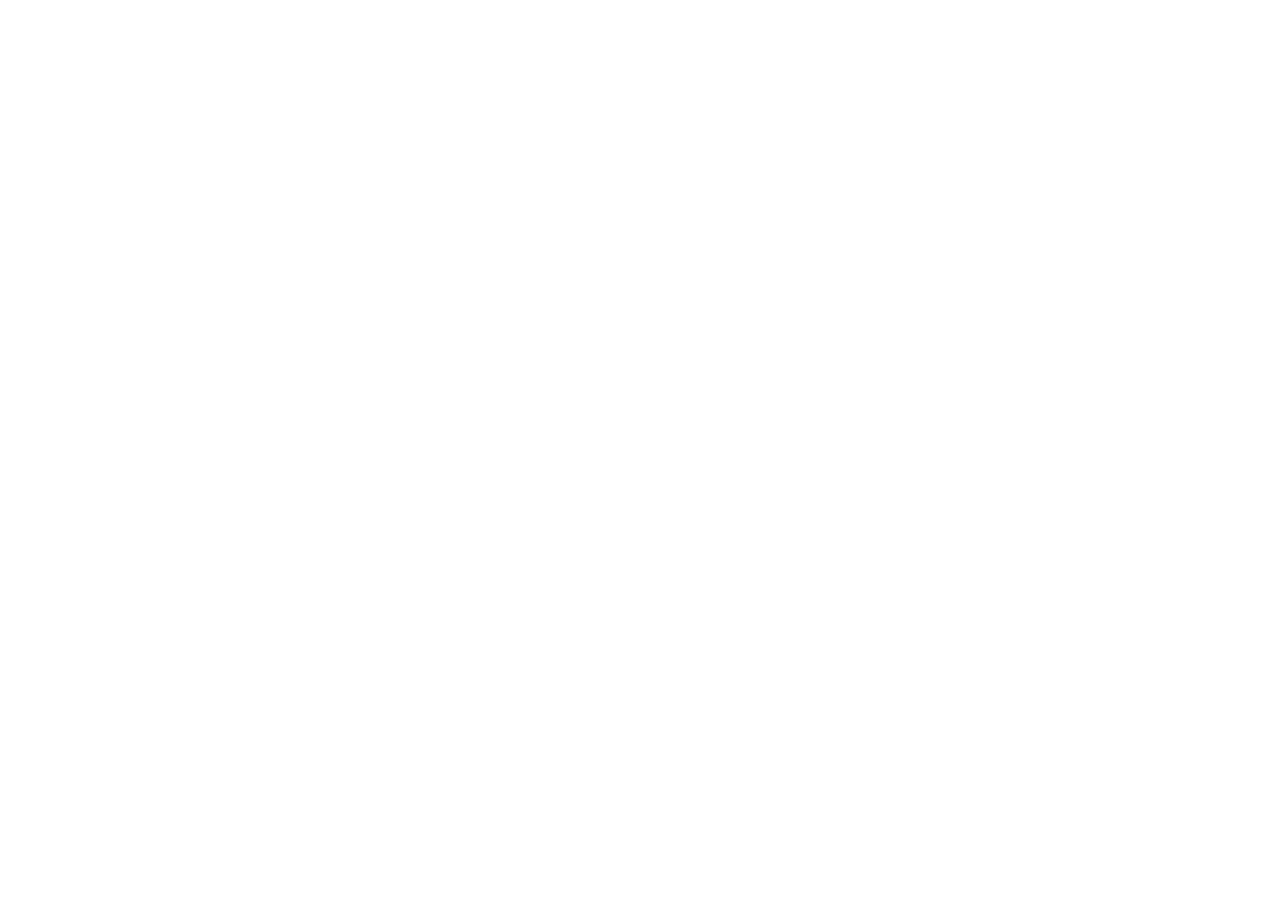
==== index.html @ 639e23fa "Pinterest" ====
<!DOCTYPE html>
<html lang="en">
<head>
    <meta charset="UTF-8">
    <meta http-equiv="X-UA-Compatible" content="IE=edge">
    <meta name="viewport" content="width=device-width, initial-scale=1.0">
    <title>Document</title>
</head>
<body>
    
</body>
</html>
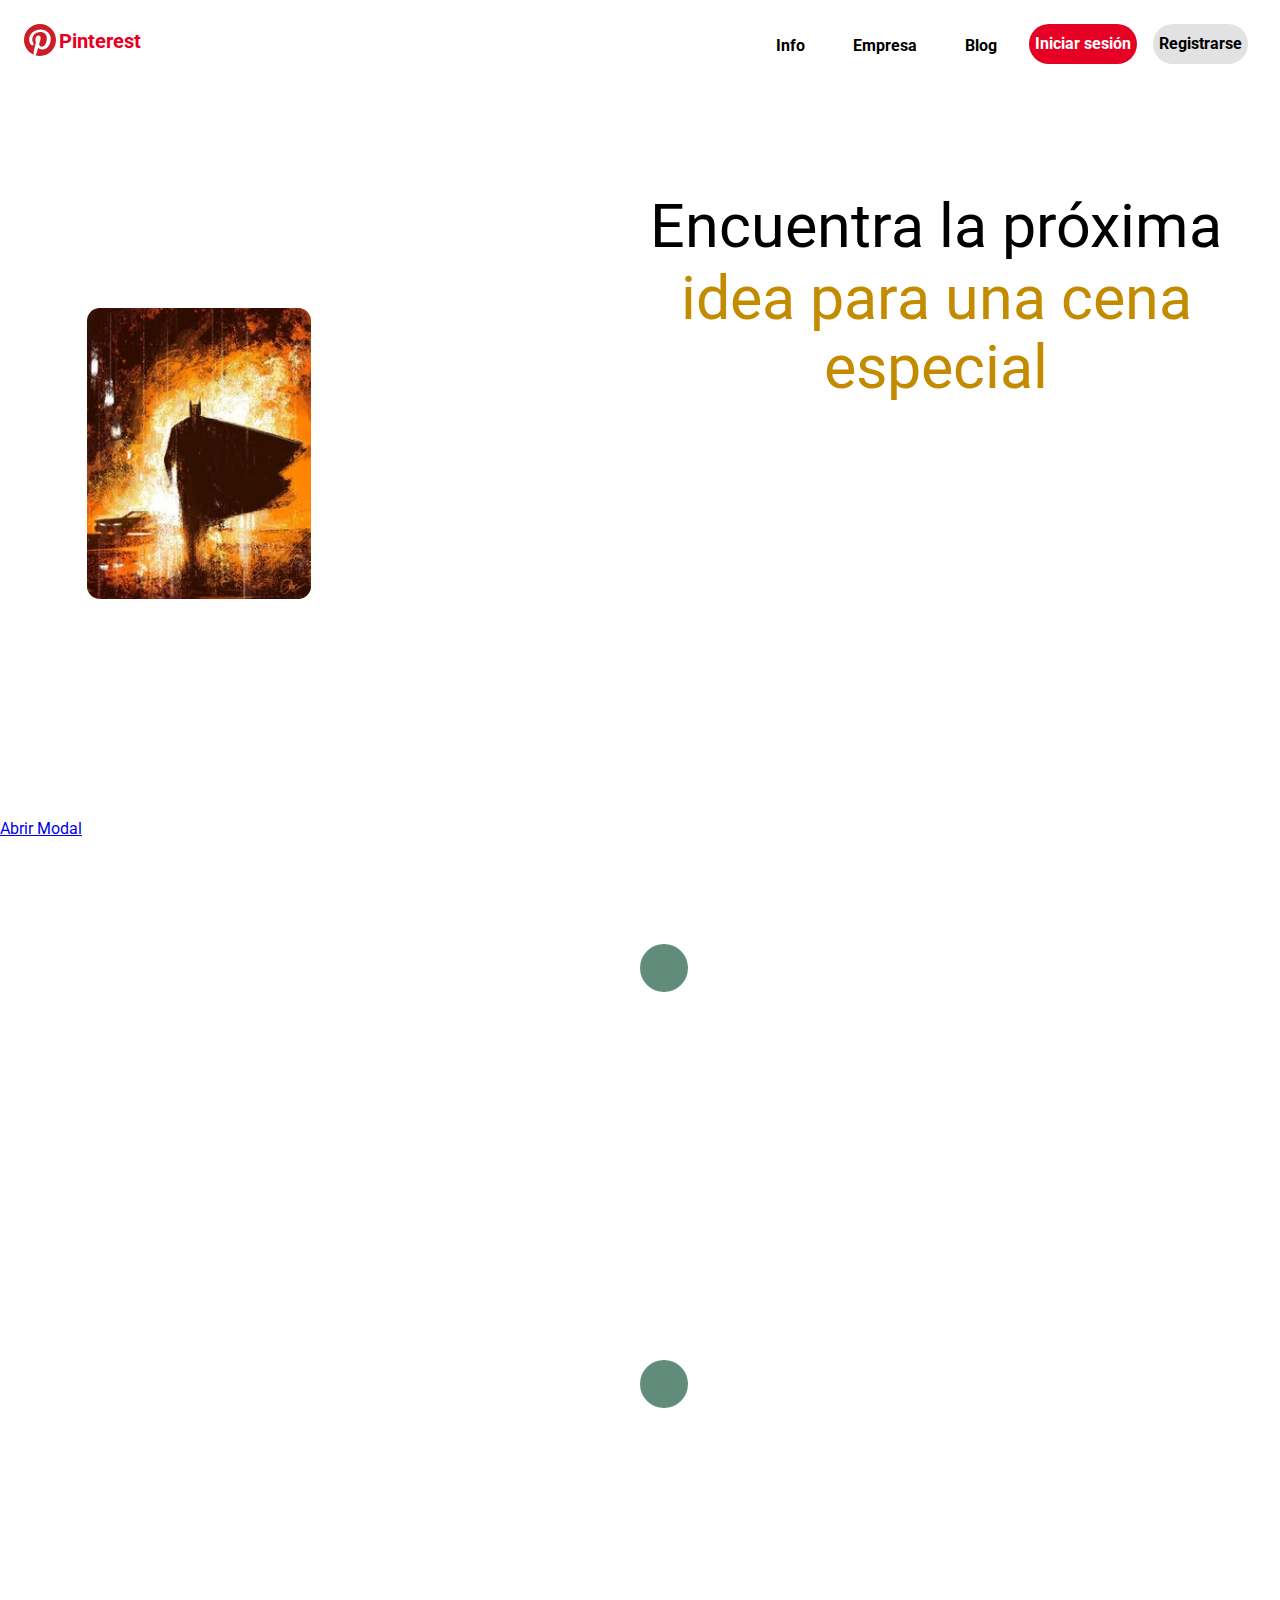
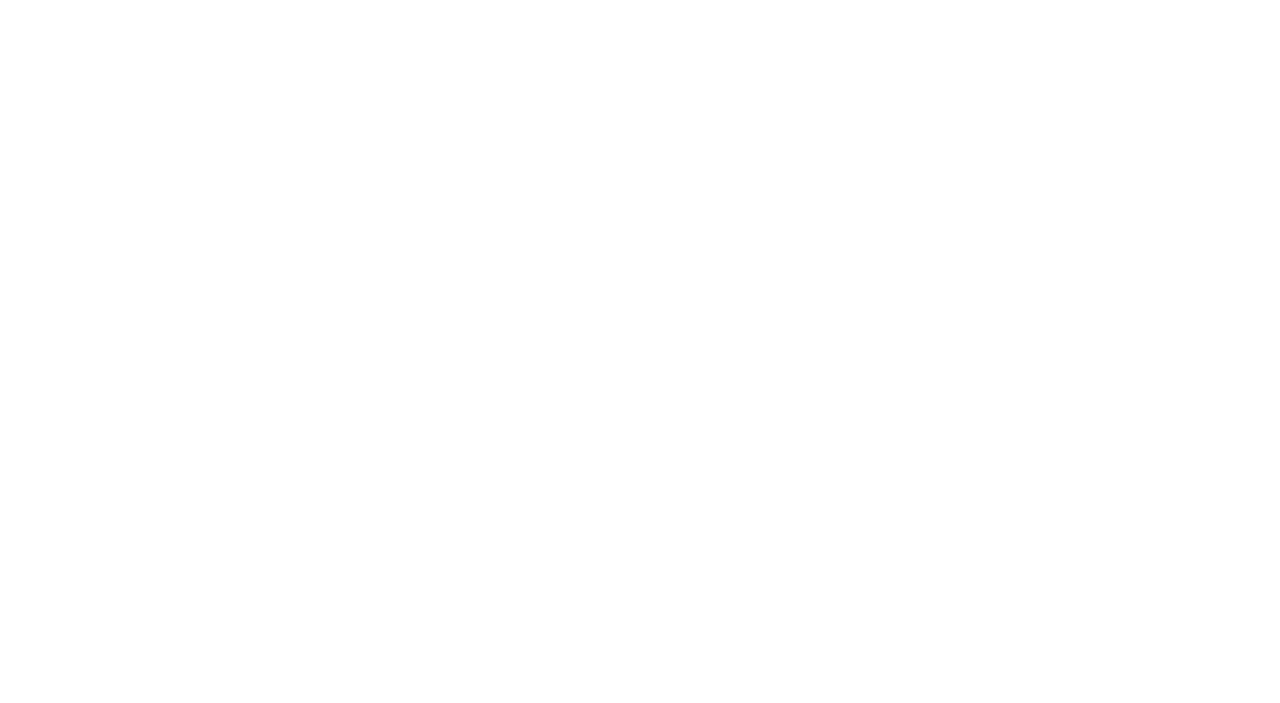
==== commit 09a47ace: "Pinterest principal" ====
--- a/index.html
+++ b/index.html
@@ -4,9 +4,196 @@
     <meta charset="UTF-8">
     <meta http-equiv="X-UA-Compatible" content="IE=edge">
     <meta name="viewport" content="width=device-width, initial-scale=1.0">
-    <title>Document</title>
+    <link rel="icon" href="./img/pinterest-logo.svg" type="image/x-icon">
+    <link rel="stylesheet" href="style/style.css">
+    <link rel="stylesheet" href="style/normalize.css">
+    <link rel="preconnect" href="https://fonts.googleapis.com">
+    <link rel="preconnect" href="https://fonts.gstatic.com" crossorigin>
+    <link href="https://fonts.googleapis.com/css2?family=Roboto:wght@400;900&display=swap" rel="stylesheet">
+    <script src="https://unpkg.com/aos@2.3.1/dist/aos.js"></script>
+    <link href="https://unpkg.com/aos@2.3.1/dist/aos.css" rel="stylesheet">
+    <script src="https://kit.fontawesome.com/a9afa26052.js" crossorigin="anonymous"></script>
+    <title>Pinterest</title>
 </head>
-<body>
-    
+<body id="header">
+    <!-- Barra de navegación -->
+    <div >
+        <nav class="flex-container space navbar-props">
+            <div class="logo flex-container">
+                <img class="logo-tam" src="img/pinterest-logo.svg" alt="">
+                <h1 class="logo logo-text">Pinterest</h1>
+            </div>
+            <div class="flex-container">
+                <a class="border-nav-elements items-navbar" target="_blank" href="https://about.pinterest.com/es">Info</a>
+                <a class="border-nav-elements items-navbar" target="_blank" href="https://business.pinterest.com/es/">Empresa</a>
+                <a class="border-nav-elements items-navbar" target="_blank" href="https://newsroom.pinterest.com/es">Blog</a>
+                <button class="boton-log">Iniciar sesión</button>
+                <button class="boton-reg">Registrarse</button>
+            </div>
+        </nav>
+    </div>
+    <!-- Contenido de la pagina -->
+    <div>
+        <div class="container">
+            <div style="position: absolute;
+            z-index: 1;
+            top: 3rem;
+            left: 37rem;">
+                <p class="text-center text-pres1">Encuentra la próxima</p>
+                <p class="text-center text-pres2">idea para una cena especial</p>
+                
+            </div>
+            <a href=#element-opacity onclick="" class="button-down"><i  class="fa fa-regular fa-arrow-down arrow"></i></a>
+            <div style="padding-top: 9.5rem;" class="row">
+                
+                <div class="column" data-aos="fade-up" data-aos-duration="2200" >
+                    <img class="img-views" data-aos="fade-up" data-aos-duration="2000" src="https://i.pinimg.com/236x/21/de/79/21de794e21a91d186d53a4a1fa3a6bfa.jpg" alt="">
+                    <img class="img-views" data-aos="fade-up" data-aos-duration="2000" src="./img/batman.jpg" alt="">
+                    <img class="img-views" data-aos="fade-up" data-aos-duration="2000" src="https://i.pinimg.com/564x/ea/71/95/ea71955bbd8b150a7c51c355d0a5339b.jpg" alt="">
+                    <img class="img-views" data-aos="fade-up" data-aos-duration="2000" src="https://i.pinimg.com/236x/be/a4/b1/bea4b146b0d84dc0baeb60fba050f98a.jpg" alt="">
+                    <img class="img-views" data-aos="fade-up" data-aos-duration="2000" src="https://i.pinimg.com/236x/5f/1d/b5/5f1db59e828103aa4cc36b78ac760e63.jpg" alt="">
+                    <img class="img-views" data-aos="fade-up" data-aos-duration="2000" src="https://i.pinimg.com/236x/00/76/e5/0076e58a7d68a5649e80db14f485c650.jpg" alt="">
+                    <img class="img-views" data-aos="fade-up" data-aos-duration="2000" src="https://i.pinimg.com/236x/dc/0e/98/dc0e98ada9204ecfbc2eef956421e7eb.jpg" alt="">
+                </div>
+                <div class="column separacion1" data-aos="fade-up" data-aos-duration="2400">
+                    <img class="img-views" data-aos="fade-up" data-aos-duration="2000" src="https://i.pinimg.com/236x/86/1d/3a/861d3a37b39929dc37362cf1f3de1aaf.jpg" alt="">
+                    <img class="img-views" data-aos="fade-up" data-aos-duration="2000" src="https://i.pinimg.com/564x/bb/50/ac/bb50ac2124961f365a3161b747221fee.jpg" alt="">
+                    <img class="img-views" data-aos="fade-up" data-aos-duration="2000" src="https://i.pinimg.com/236x/ee/be/41/eebe410a56d339b06dd8c45848731922.jpg" alt="">
+                    <img class="img-views" data-aos="fade-up" data-aos-duration="2000" src="https://i.pinimg.com/236x/80/49/63/804963c303c730369d0a32f3d460c02c.jpg" alt="">
+                    <img class="img-views" data-aos="fade-up" data-aos-duration="2000" src="https://i.pinimg.com/236x/aa/a7/bb/aaa7bbd81427b32a15f42cc034cf83ff.jpg" alt="">
+                    <img class="img-views" data-aos="fade-up" data-aos-duration="2000" src="https://i.pinimg.com/236x/4e/6c/63/4e6c63237bc30d9d5cb79351e0e493f2.jpg" alt="">
+                    <img class="img-views" data-aos="fade-up" data-aos-duration="2000" src="https://i.pinimg.com/236x/4c/18/e5/4c18e559c94504cc94992dad25429165.jpg" alt="">
+                </div>
+                <div class="column separacion2" data-aos="fade-up" data-aos-duration="2600">
+                    <img class="img-views" data-aos="fade-up" data-aos-duration="2000" src="https://i.pinimg.com/564x/eb/6c/63/eb6c635d5beb3d82746d600136e62052.jpg" alt="">
+                    <img class="img-views" data-aos="fade-up" data-aos-duration="2000" src="https://i.pinimg.com/236x/1e/54/2c/1e542ca4129dd77db243636afb237bc2.jpg" alt="">
+                    <img class="img-views" data-aos="fade-up" data-aos-duration="2000" src="https://i.pinimg.com/236x/e5/bb/8c/e5bb8cca2ddc625ba8c4f1ce3dde65a5.jpg" alt="">
+                    <img class="img-views" data-aos="fade-up" data-aos-duration="2000" src="https://i.pinimg.com/236x/a8/4f/27/a84f273ac7bf1fcdb576744ae5e397ed.jpg" alt="">
+                    <img class="img-views" data-aos="fade-up" data-aos-duration="2000" src="https://i.pinimg.com/236x/c2/c5/f3/c2c5f3d06c863351239127b3a1d55f1e.jpg" alt="">
+                    <img class="img-views" data-aos="fade-up" data-aos-duration="2000" src="https://i.pinimg.com/236x/12/3f/f7/123ff70d143a6800043fd15deaa44668.jpg" alt="">
+                    <img class="img-views" data-aos="fade-up" data-aos-duration="2000" src="https://i.pinimg.com/236x/6f/0e/45/6f0e4588354e7f6a858c7657b4776b7a.jpg" alt="">
+                </div>
+                <div class="column separacion3" data-aos="fade-up" data-aos-duration="2800">
+                    <img class="img-views" data-aos="fade-up" data-aos-duration="2000" src="https://i.pinimg.com/236x/2f/e7/53/2fe753f99946d626b3ba4de4e79c6223.jpg" alt="">
+                    <img class="img-views" data-aos="fade-up" data-aos-duration="2000" src="https://i.pinimg.com/236x/3c/94/11/3c941108d755cbfa80b3a0c4a77bc1a1.jpg" alt="">
+                    <img class="img-views" data-aos="fade-up" data-aos-duration="2000" src="https://i.pinimg.com/236x/cf/58/24/cf58246abec68384bac20ca7fa48f145.jpg" alt="">
+                    <img class="img-views" data-aos="fade-up" data-aos-duration="2000" src="https://i.pinimg.com/236x/3a/1b/96/3a1b96fe921d2f24829da9b5b597b735.jpg" alt="">
+                    <img class="img-views"  data-aos="fade-up" data-aos-duration="2000" src="https://i.pinimg.com/236x/3a/72/36/3a7236b69a3adb46ecb590cb15a57878.jpg" alt="">
+                    <img class="img-views" data-aos="fade-up" data-aos-duration="2000" src="https://i.pinimg.com/236x/f4/44/96/f44496d3248e09d4d1bea175d33257c1.jpg" alt="">
+                    <img class="img-views" data-aos="fade-up" data-aos-duration="2000" src="https://i.pinimg.com/236x/9b/67/11/9b671145c5ad617b4fa7a01445447469.jpg" alt="">
+                </div>
+                <div class="column separacion2" data-aos="fade-up" data-aos-duration="3000">
+                    <img class="img-views" data-aos="fade-up" data-aos-duration="2000" src="https://i.pinimg.com/236x/f6/82/fd/f682fd41eb621a02b7c6be6652deeccb.jpg" alt="">
+                    <img class="img-views" data-aos="fade-up" data-aos-duration="2000" src="https://i.pinimg.com/236x/df/78/0b/df780bd725eed6f1674eade6ea3755fe.jpg" alt="">
+                    <img class="img-views" data-aos="fade-up" data-aos-duration="2000" src="https://i.pinimg.com/236x/0e/f3/31/0ef3318265fb35d69fbbf6ad67a8715b.jpg" alt="">
+                    <img class="img-views" data-aos="fade-up" data-aos-duration="2000" src="https://i.pinimg.com/236x/24/2d/e0/242de0a8581dd00744edbe5d9b118a9d.jpg" alt="">
+                    <img class="img-views" data-aos="fade-up" data-aos-duration="2000" src="https://i.pinimg.com/236x/b5/88/5b/b5885b815d6c8988479f609614dbd1f2.jpg" alt="">
+                    <img class="img-views" data-aos="fade-up" data-aos-duration="2000" src="https://i.pinimg.com/236x/59/6a/26/596a2658906c0ae66100e43320384d9b.jpg" alt="">
+                    <img class="img-views" data-aos="fade-up" data-aos-duration="2000" src="https://i.pinimg.com/236x/b5/a3/86/b5a386958f4de4339941f9d7eb8bceb5.jpg" alt="">
+                </div>
+                <div class="column separacion1" data-aos="fade-up" data-aos-duration="3200">
+                    <img class="img-views" data-aos="fade-up" data-aos-duration="2000" src="https://i.pinimg.com/236x/1e/4d/87/1e4d87b2aa8c93c0b875e11ef2342208.jpg" alt="">
+                    <img class="img-views" data-aos="fade-up" data-aos-duration="2000" src="https://i.pinimg.com/236x/fc/ad/cb/fcadcbe093c4409bfd5cd138041abe59.jpg" alt="">
+                    <img class="img-views" data-aos="fade-up" data-aos-duration="2000" src="https://i.pinimg.com/236x/2a/cf/27/2acf278e1d195861ab7232f6b5d30c40.jpg" alt="">
+                    <img class="img-views" data-aos="fade-up" data-aos-duration="2000" src="https://i.pinimg.com/236x/3c/a4/19/3ca4197154b515b3471863682a415c7a.jpg" alt="">
+                    <img class="img-views" data-aos="fade-up" data-aos-duration="2000" src="https://i.pinimg.com/236x/fa/55/f1/fa55f1787feb4bc34d80488741108f34.jpg" alt="">
+                    <img class="img-views" data-aos="fade-up" data-aos-duration="2000" src="https://i.pinimg.com/236x/9f/50/5b/9f505b327d4055e7a0660db72f4b890f.jpg" alt="">
+                    <img class="img-views" data-aos="fade-up" data-aos-duration="2000" src="https://i.pinimg.com/236x/7c/8b/0d/7c8b0d92aff8a28616d85f123a36b62d.jpg" alt="">
+                </div>
+                <div class="column" data-aos="fade-up" data-aos-duration="3400">
+                    <img class="img-views" data-aos="fade-up" data-aos-duration="2000" src="https://i.pinimg.com/236x/cd/51/ec/cd51ec26bf512c5fe37ed9140c752b41.jpg" alt="">
+                    <img class="img-views" data-aos="fade-up" data-aos-duration="2000" src="https://i.pinimg.com/236x/8c/cf/47/8ccf47b6d8de4686c19824a412e81ef1.jpg" alt="">
+                    <img class="img-views" data-aos="fade-up" data-aos-duration="2000" src="https://i.pinimg.com/236x/ee/02/bd/ee02bd3bf519aec99484e08c955e65e5.jpg" alt="">
+                    <img class="img-views" data-aos="fade-up" data-aos-duration="2000" src="https://i.pinimg.com/236x/02/e6/22/02e622409c10b3bb649bfffb0b2784eb.jpg" alt="">
+                    <img class="img-views" data-aos="fade-up" data-aos-duration="2000" src="https://i.pinimg.com/236x/e1/42/ed/e142ed9d69d9b2dc7539cb7da53c5c54.jpg" alt="">
+                    <img class="img-views" data-aos="fade-up" data-aos-duration="2000" src="https://i.pinimg.com/236x/42/54/6e/42546e4ffdb0b2b3c6aca3c6400a21ad.jpg" alt="">
+                    <img class="img-views" data-aos="fade-up" data-aos-duration="2000" src="https://i.pinimg.com/236x/30/95/0e/30950ec161835c3e28d11007bd6acafa.jpg" alt="">
+                </div>
+            </div>
+        </div>
+    </div>
+    <a href=""></a>
+    <a href="#" onclick="subir()" class="button-up"><i  class="fa fa-regular fa-arrow-up arrow"></i></a>
+    <div id="element-opacity" data-aos="fade-up" data-aos-duration="10000" style="opacity: 0;
+    background-color: rgb(0, 0, 0);
+    height: 2em;
+    width: 100%;
+    height: 100%;
+    position: absolute;
+    top: 1287px;
+    color: #fff;
+    text-align: center;
+    padding-top: 1em;">
+        
+    </div>
+    <a href="#miModal">Abrir Modal</a>
+    <div id="form-register">
+        <div id="miModal" class="modal">
+            <p class="texto-registrate-form">Regístrate para ver ideas</p>
+            <div class="modal-contenido">
+                <img class="logo-tam" src="img/pinterest-logo.svg" alt="">
+                <h2>Bienvenido a Pinterest</h2>
+                <form>
+                    <input class="inputs-form" type="text" id="fname" name="fname" placeholder="Correo"><br>
+                    <input class="inputs-form" type="text" id="fname" name="fname" placeholder="Contraseña"><br>
+                </form>
+                <a class="text-decoration-none text-bold" href=#>¿Olvidaste tu contraseña?</a>
+                <button class="boton-log2">Iniciar sesión</button>
+                <p class="text-center text-bold" style="font-size: 1.2rem;">o</p>
+                <button class="boton-facebook" style="display: grid;grid-template-columns: auto auto;">
+                    <svg style="max-width:30px;  padding-top: 0.4rem; padding-left: 1rem;" xmlns="http://www.w3.org/2000/svg" viewBox="0 0 512 512"><path d="M504 256C504 119 393 8 256 8S8 119 8 256c0 123.78 90.69 226.38 209.25 245V327.69h-63V256h63v-54.64c0-62.15 37-96.48 93.67-96.48 27.14 0 55.52 4.84 55.52 4.84v61h-31.28c-30.8 0-40.41 19.12-40.41 38.73V256h68.78l-11 71.69h-57.78V501C413.31 482.38 504 379.78 504 256z"/></svg>
+                    <p style="margin-right:2rem; margin-top: 0.8rem;">Continuar con Facebook</p>
+                </button>
+                <br>
+                <button class="boton-google"style="display: grid;grid-template-columns: auto auto;padding-top: 12px;"><i style="max-width:30px;  padding-top: 0rem; padding-left: 1rem;" class="fa fa-google"></i><P style="margin-right:2rem; margin-top: 0rem;">Continuar con Google</P></button>
+                <p class="text-form-priv text-center">Si continúas, aceptas los <a class="text-bold text-decoration-none" href="https://policy.pinterest.com/es/terms-of-service" target="_blank">Términos del servicio</a> de Pinterest y confirmas que has leído nuestra<a class="text-bold text-decoration-none" href="https://policy.pinterest.com/es/privacy-policy" target="_blank"> Política de privacidad</a></p>
+                <div style="border-bottom: 1px solid rgb(222, 222, 222); margin: 10px auto; width: 110px;"></div>
+                <p class="text-form-priv text-center"><a class="text-bold text-decoration-none" href="">¿Aún no estás en Pinterest? Regístrate</a></p>
+                <p class="text-form-priv text-center"><a class="text-bold text-decoration-none" href=""> ¿Representas a una empresa? Empieza aquí</a></p>
+            </div> 
+            
+        </div>
+    </div>
+    <script src="https://ajax.googleapis.com/ajax/libs/jquery/2.1.1/jquery.min.js"></script>
+    <script type="text/javascript">
+        $(window).scroll(function(event) {
+            var scrollLeft = $(window).scrollLeft();
+            var scrollTop = $(window).scrollTop();
+            console.log(scrollTop);
+            const posScrol = 300;
+            if(scrollTop>=posScrol){
+                console.log("Vertical "+scrollTop);
+                console.log("Horizontal "+scrollLeft);
+                console.log("pasa");
+                window.scroll({
+                    top: 1287,
+                    left: 0,
+                    behavior: 'auto',
+                });
+                window.location.href = "#miModal";
+            }
+        });
+        function subir(){
+            $(window).scroll(function(event) {
+            var scrollLeft = $(window).scrollLeft();
+            var scrollTop = $(window).scrollTop();
+            console.log("pasa");
+            if(scrollTop>=1287){
+                console.log("Vertical "+scrollTop);
+                console.log("Horizontal "+scrollLeft);
+                console.log("pasa");
+                window.scroll({
+                    top: 1287,
+                    left: 0,
+                    behavior: 'auto',
+                });
+            }
+            
+        }); 
+        }
+    </script>
+    <script>
+        AOS.init();
+      </script>
 </body>
 </html>--- a/style/style.css
+++ b/style/style.css
@@ -0,0 +1,263 @@
+:root{
+    --rojo-pinterest:#e60023;
+}
+body{
+    font-family: 'Roboto', sans-serif;
+}
+
+button {
+    border: none;
+}
+
+button:focus {
+    border: none;
+    outline: none;
+}
+
+.flex-container{
+    display: flex;
+    flex-wrap: wrap;
+    
+}
+.text-center{
+    text-align: center;
+}
+.row {
+    display: flex;
+    flex-wrap: wrap;
+    padding: 0 4px;
+  }
+  
+.column {
+    flex: 10%;
+    max-width: 10%;
+    padding: 0 2.2rem;
+}
+  
+.column img {
+    margin-top: 8px;
+    vertical-align: middle;
+    max-width: 14rem;
+    border-radius: 1.8rem;
+    columns:5 260px;
+}
+.separacion1{
+    padding-top: 7rem;
+}
+.separacion2{
+    padding-top: 14rem;
+}
+.separacion3{
+    padding-top: 21rem;
+}
+
+.logo-tam{
+    max-height: 2rem;
+}
+
+.logo-text{
+    margin: 0.4rem 0.2rem;
+    font-size: 20px;
+}
+
+.logo{
+    color: var(--rojo-pinterest);
+    flex-direction: row;
+}
+
+.space{
+    justify-content: space-between;
+}
+
+.border-nav-elements{
+    margin: 0.8rem;
+}
+
+.navbar-props{
+    margin: 1.5rem;
+}
+
+.items-navbar{
+    text-decoration: none;
+    color: black;
+    font-weight: bold;
+    margin-left: 1.5rem;
+    margin-right: 1.5rem;
+}
+
+.boton-log{
+    background-color:var(--rojo-pinterest);
+    border-radius: 20px;
+    color: white;
+    border-color: var(--rojo-pinterest);
+    margin-left: .5rem;
+    margin-right: .5rem;
+    max-height: 2.5rem;
+    font-weight: bold;
+}
+.boton-reg{
+    background-color:#E2E2E2;
+    border-radius: 20px;
+    color: black;
+    border-color: #E2E2E2;
+    margin-left: .5rem;
+    margin-right: .5rem;
+    max-height: 2.5rem;
+    font-weight: bold;
+    
+}
+.container{
+    margin-left: 2rem;
+    margin-right: 2rem;
+}
+
+.img-views{
+    padding: 1rem;
+}
+.text-pres1{
+    margin-top: 9rem;
+    font-size: 3.8rem;
+    margin-bottom: 0.1rem;
+}
+.text-pres2{
+    font-size: 3.8rem;
+    margin-top: 0.1rem;
+    color: rgb(194, 139, 0);
+}
+
+.puntos{
+    background-color: red;
+    max-width: 0.5rem;
+    max-height: 0.5rem;
+    color: white;
+    border-radius: 1rem;
+}
+
+.button-up{
+    border-radius: 100%;
+    width: 3rem;
+    height: 3rem;
+    margin-top: 2rem;
+    background-color: #618C7B;
+    opacity: 1;
+    position: absolute;
+    z-index: 2;
+    top: 83rem;
+    left: 50%;
+}
+.arrow{
+    color: white;
+    margin-top: 1rem;
+    margin-left: 1.1rem;
+}
+
+.button-down{
+    border-radius: 100%;
+    width: 3rem;
+    height: 3rem;
+    margin-top: 2rem;
+    background-color: #618C7B;
+    opacity: 1;
+    position: absolute;
+    z-index: 2;
+    top: 57rem;
+    left: 50%;
+}
+
+
+.modal-contenido{
+    background-color:white;
+    width:300px;
+    padding:30px 84px 25px 84px;
+    margin: 10% 59%;
+    position: relative;
+    border-radius: 2rem;
+    box-shadow: 0px 1px black, -.1rem 0 1rem black;
+  }
+  .modal{
+    background-color: rgba(0,0,0,.5);
+    position:fixed;
+    top:0;
+    right:0;
+    bottom:0;
+    left:0;
+    opacity:0;
+    pointer-events:none;
+    transition: all 1s;
+    z-index: 1;
+  }
+  #miModal:target{
+    opacity:1;
+    pointer-events:auto;
+  }
+
+.inputs-form{
+    appearance: none;
+    border-radius: 16px;
+    border-style: solid;
+    border-width: 2px;
+    min-height: 48px;
+    border-color: #cdcdcd;
+    padding: 8px 16px;
+    box-sizing: border-box;
+    margin-bottom: 7px;
+    width: 100%;
+}
+
+.boton-log2{
+    background-color:var(--rojo-pinterest);
+    border-radius: 20px;
+    color: white;
+    border-color: var(--rojo-pinterest);
+    margin-left: .5rem;
+    margin-right: .5rem;
+    max-height: 2.5rem;
+    font-weight: bold;
+    padding: 1rem;
+    width: 100%;
+}
+.boton-facebook{
+    background-color:#1877F2;
+    border-radius: 20px;
+    color: white;
+    border-color: #1877F2;
+    margin-left: .5rem;
+    margin-right: .5rem;
+    max-height: 2.5rem;
+    font-weight: bold;
+    padding: 0rem;
+    width: 100%;
+}
+.boton-google{
+    background-color:white;
+    border-radius: 20px;
+    color: black;
+    border-color: black;
+    margin-left: .5rem;
+    margin-right: .5rem;
+    max-height: 2.5rem;
+    font-weight: bold;
+    padding: 1rem;
+    border: 1px solid #dadce0;
+    width: 100%;
+}
+
+.text-form-priv{
+    font-size: 0.85rem;
+}
+.text-bold{
+    font-weight: bold;
+    color: black;
+}
+.text-decoration-none{
+    text-decoration: none;
+}
+
+.texto-registrate-form{
+    left: 14%;
+    position: absolute;
+    top: 39%;
+    color: white;
+    font-size: 4.5rem;
+    width: 20rem;
+}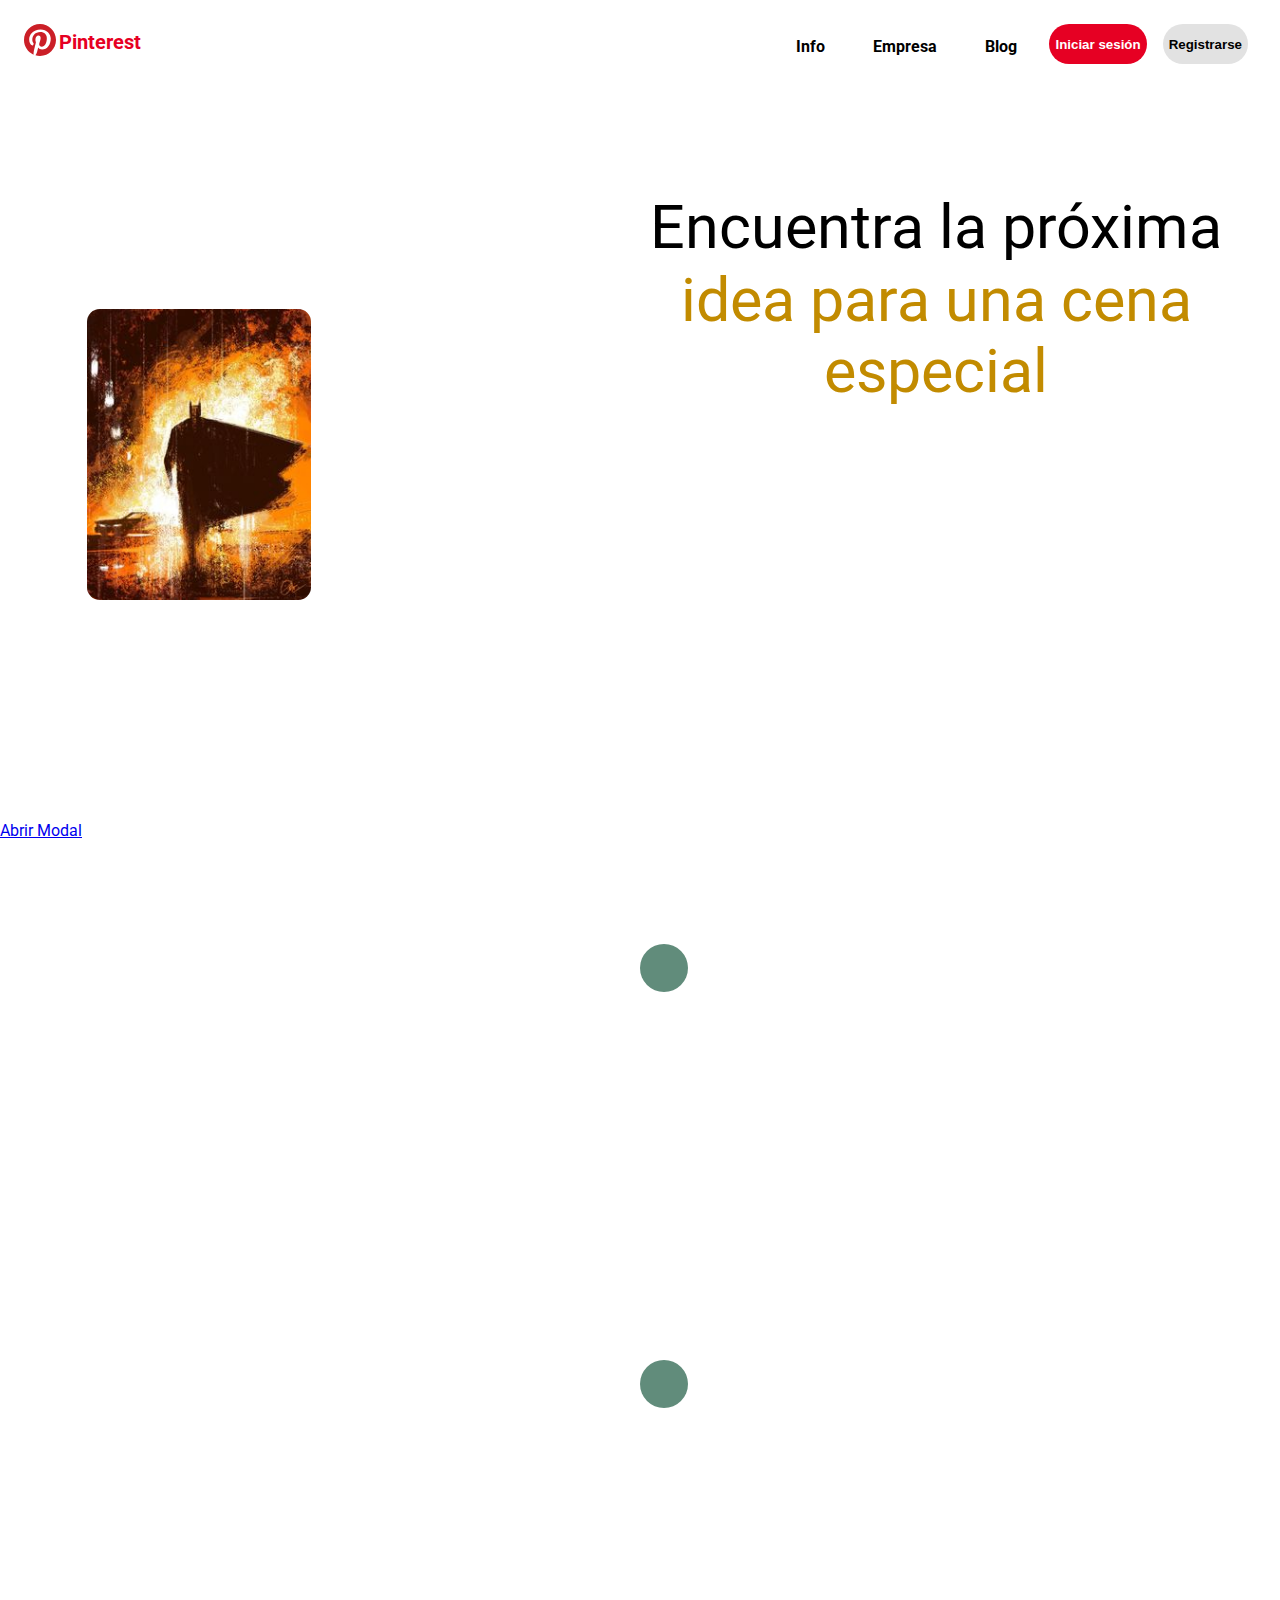
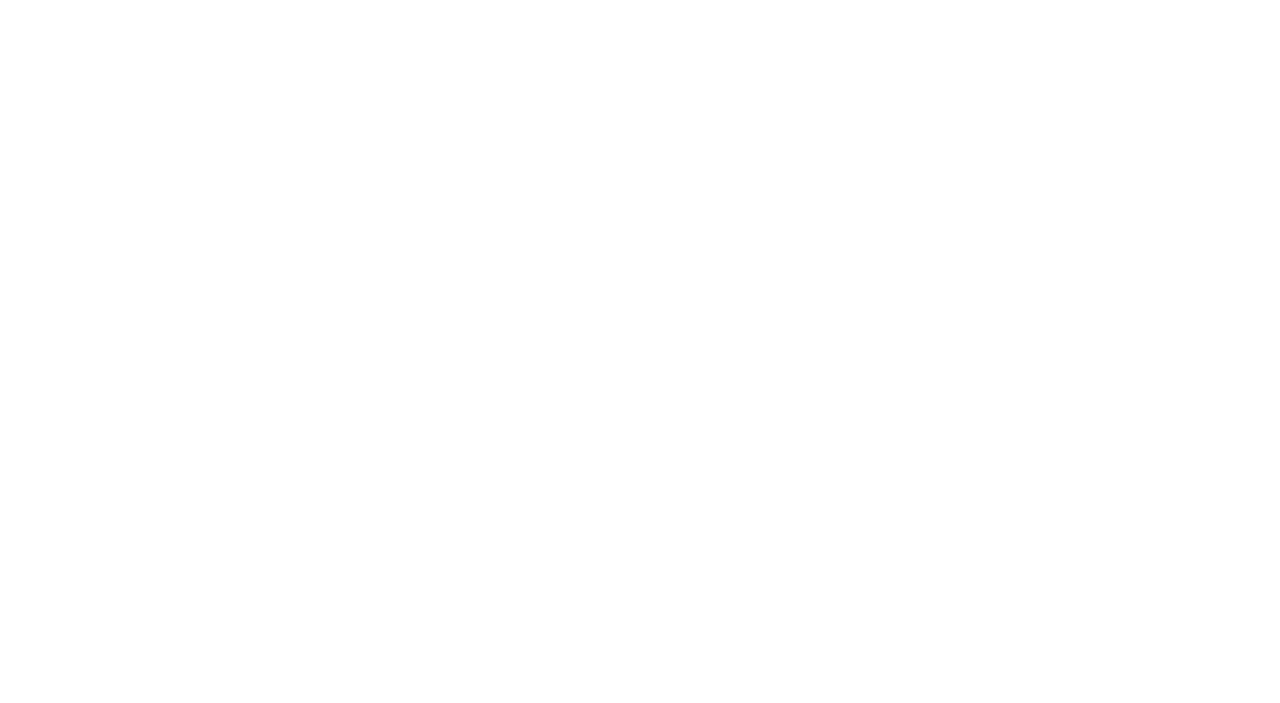
==== commit 0a94c1aa: "Final pinterest" ====
--- a/index.html
+++ b/index.html
@@ -27,7 +27,7 @@
                 <a class="border-nav-elements items-navbar" target="_blank" href="https://about.pinterest.com/es">Info</a>
                 <a class="border-nav-elements items-navbar" target="_blank" href="https://business.pinterest.com/es/">Empresa</a>
                 <a class="border-nav-elements items-navbar" target="_blank" href="https://newsroom.pinterest.com/es">Blog</a>
-                <button class="boton-log">Iniciar sesión</button>
+                <button onclick="baja()" class="boton-log pointer">Iniciar sesión</button>
                 <button class="boton-reg">Registrarse</button>
             </div>
         </nav>
@@ -130,22 +130,38 @@
     <div id="form-register">
         <div id="miModal" class="modal">
             <p class="texto-registrate-form">Regístrate para ver ideas</p>
+            <div class="footer">
+                <div class="contenido-footer text-center text-bold">
+                    <a class="text-black" href="https://policy.pinterest.com/es/terms-of-service">Términos del servicio</a>
+                    <a class="text-black" href="https://policy.pinterest.com/es/privacy-policy">Política de privacidad</a>
+                    <a class="text-black" href="https://www.pinterest.com.mx/_/_/help">Ayuda</a>
+                    <a class="text-black" href="https://itunes.apple.com/us/app/pinterest/id429047995">Aplicación para iPhone</a>
+                    <a class="text-black" href="https://play.google.com/store/apps/details?id=com.pinterest">Aplicación para Android</a>
+                    <a class="text-black" href="https://www.pinterest.com.mx/html_sitemap/pinners_a.html">Usuarios</a>
+                    <a class="text-black" href="https://www.pinterest.com.mx/html_sitemap/boards_a.html">Colecciones</a>
+                    <a class="text-black" href="https://www.pinterest.com.mx/today">Hoy</a>
+                    <a class="text-black" href="https://www.pinterest.com.mx/ideas">Explora</a>
+                </div>
+            </div>
             <div class="modal-contenido">
                 <img class="logo-tam" src="img/pinterest-logo.svg" alt="">
                 <h2>Bienvenido a Pinterest</h2>
                 <form>
-                    <input class="inputs-form" type="text" id="fname" name="fname" placeholder="Correo"><br>
-                    <input class="inputs-form" type="text" id="fname" name="fname" placeholder="Contraseña"><br>
+                    <input class="inputs-form" type="text" id="correoInput" name="fname" placeholder="Correo"><br>
+                    <p id="AlertaCorreo" style="font-size: 0.7rem;"></p>
+                    <input class="inputs-form" type="password" id="contraInput" name="fname" placeholder="Contraseña"><br>
+                    <p id="AlertaContra" style="font-size: 0.7rem;"></p>
                 </form>
+
                 <a class="text-decoration-none text-bold" href=#>¿Olvidaste tu contraseña?</a>
-                <button class="boton-log2">Iniciar sesión</button>
+                <button onclick="redirecciona()" class="boton-log2 pointer">Iniciar sesión</button>
                 <p class="text-center text-bold" style="font-size: 1.2rem;">o</p>
-                <button class="boton-facebook" style="display: grid;grid-template-columns: auto auto;">
+                <button class="boton-facebook pointer" style="display: grid;grid-template-columns: auto auto;">
                     <svg style="max-width:30px;  padding-top: 0.4rem; padding-left: 1rem;" xmlns="http://www.w3.org/2000/svg" viewBox="0 0 512 512"><path d="M504 256C504 119 393 8 256 8S8 119 8 256c0 123.78 90.69 226.38 209.25 245V327.69h-63V256h63v-54.64c0-62.15 37-96.48 93.67-96.48 27.14 0 55.52 4.84 55.52 4.84v61h-31.28c-30.8 0-40.41 19.12-40.41 38.73V256h68.78l-11 71.69h-57.78V501C413.31 482.38 504 379.78 504 256z"/></svg>
                     <p style="margin-right:2rem; margin-top: 0.8rem;">Continuar con Facebook</p>
                 </button>
                 <br>
-                <button class="boton-google"style="display: grid;grid-template-columns: auto auto;padding-top: 12px;"><i style="max-width:30px;  padding-top: 0rem; padding-left: 1rem;" class="fa fa-google"></i><P style="margin-right:2rem; margin-top: 0rem;">Continuar con Google</P></button>
+                <button class="boton-google pointer"style="display: grid;grid-template-columns: auto auto;padding-top: 12px;"><i style="max-width:30px;  padding-top: 0rem; padding-left: 1rem;" class="fa fa-google"></i><P style="margin-right:2rem; margin-top: 0rem;">Continuar con Google</P></button>
                 <p class="text-form-priv text-center">Si continúas, aceptas los <a class="text-bold text-decoration-none" href="https://policy.pinterest.com/es/terms-of-service" target="_blank">Términos del servicio</a> de Pinterest y confirmas que has leído nuestra<a class="text-bold text-decoration-none" href="https://policy.pinterest.com/es/privacy-policy" target="_blank"> Política de privacidad</a></p>
                 <div style="border-bottom: 1px solid rgb(222, 222, 222); margin: 10px auto; width: 110px;"></div>
                 <p class="text-form-priv text-center"><a class="text-bold text-decoration-none" href="">¿Aún no estás en Pinterest? Regístrate</a></p>
@@ -191,6 +207,26 @@
             
         }); 
         }
+        function baja(){
+            window.scroll({
+                    top: 1287,
+                    left: 0,
+                    behavior: 'auto',
+                });
+        }
+        function redirecciona(){
+            var correoInput = document.getElementById("correoInput").value;
+            var contraInput = document.getElementById("contraInput").value;
+            if(correoInput == ""){
+                document.getElementById("AlertaCorreo").innerHTML = "¡Te has saltado algo! No te olvides de añadir tu dirección de correo electrónico.";
+            }else{document.getElementById("AlertaCorreo").innerHTML = "";}
+            if(contraInput == ""){
+                document.getElementById("AlertaContra").innerHTML = "¡Te has saltado algo! No te olvides de escribir tu contraseña.";
+            }else{document.getElementById("AlertaContra").innerHTML = "";}
+            if(correoInput != "" && contraInput != ""){
+                location.assign("/views/imagenes.html");
+            }
+        }
     </script>
     <script>
         AOS.init();
--- a/style/style.css
+++ b/style/style.css
@@ -256,8 +256,32 @@
 .texto-registrate-form{
     left: 14%;
     position: absolute;
-    top: 39%;
+    top: 31%;
     color: white;
     font-size: 4.5rem;
     width: 20rem;
+}
+.footer {
+    background-color: white;
+    position: absolute;
+    bottom: 0;
+    width: 100%;
+    height: 40px;
+    color: black;
+} 
+
+.contenido-footer{
+    padding-left: 25rem;
+    padding-right: 25rem;
+    display: grid;
+    grid-template-columns: auto auto auto auto auto auto auto auto auto auto;
+    font-size: 0.8rem;
+    padding-top: 10px;
+}
+
+.text-black{
+    color: black;
+}
+.pointer{
+    cursor:pointer;
 }